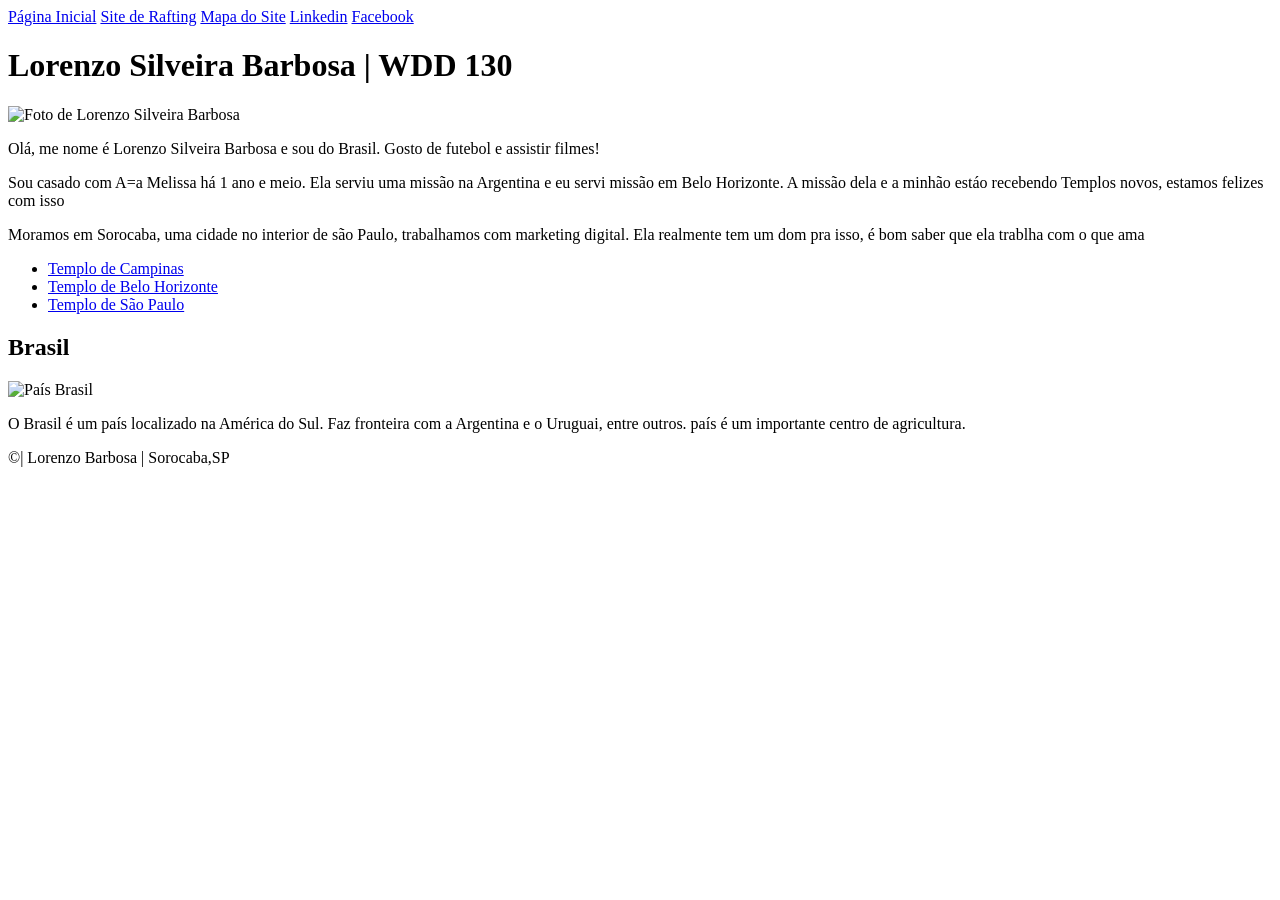
==== wwr/index.html @ b77b2b13 "update" ====
<!DOCTYPE html>
<html lang="pt-br">

<head>
    <meta charset="UTF-8">
    <meta name="viewport" content="width=device-width, initial-scale=1.0">
    <title> Lorenzo Silveira Barbosa | WDD 130</title>

    <meta name="description" content="Meu Nome é Lorenzo Silveira Barbosa, esse é o curso de HTML">
    <meta name="author" content="Lorenzo Barbosa">

    <link rel="stylesheet" href="estilos/estilos.css">
</head>

<header>
    <nav>
        <a href="#">Página Inicial</a>
        <a href="wwr/sobre.html">Site de Rafting</a>
        <a href="wwr/mapa-do-site.html">Mapa do Site</a>
        <a href="https://linkedin.com">Linkedin</a>
        <a href="https://facebook.com">Facebook</a>
    </nav>
</header>

<div class="grid">
    <h1 class="indentacao">Lorenzo Silveira Barbosa | WDD 130</h1>
    <img src="imagens/perfil.jpg" alt="Foto de Lorenzo Silveira Barbosa" width="200">
    <p class="indentacao">Olá, me nome é Lorenzo Silveira Barbosa e sou do Brasil. Gosto de futebol e assistir
        filmes!</p>

    <p class="indentacao"> Sou casado com A=a Melissa há 1 ano e meio. Ela serviu uma missão na Argentina e eu servi
        missão em Belo
        Horizonte. A missão dela e a minhão estáo recebendo Templos novos, estamos felizes com isso</p>

    <p class="indentacao"> Moramos em Sorocaba, uma cidade no interior de são Paulo, trabalhamos com marketing
        digital. Ela realmente
        tem um dom pra isso, é bom saber que ela trablha com o que ama</p>

    <ul class="caixa indentacao">
        <li>
            <a href="https://www.churchofjesuschrist.org/temples/details/campinas-brazil-temple?lang=por"
                target="_blank">Templo de Campinas</a>
        </li>
        <li>
            <a href="https://www.churchofjesuschrist.org/temples/details/belo-horizonte-brazil-temple?lang=por"
                target="_blank">Templo de Belo Horizonte</a>
        </li>
        <li>
            <a href="https://www.churchofjesuschrist.org/temples/details/sao-paulo-brazil-temple?lang=por"
                target="_blank">Templo de São Paulo</a>
        </li>
    </ul>

    </main>



    <aside class="caixa">
        <h2>Brasil</h2>
        <img src="imagens/brasil.jpg" alt="País Brasil">
        <p>O Brasil é um país localizado na América do Sul. Faz fronteira com a Argentina e o Uruguai, entre outros.
            país é um importante centro de agricultura.</p>
    </aside>

</div>
<footer>
    <p>&copy;| Lorenzo Barbosa | Sorocaba,SP</p>
</footer>
</body>

</html>
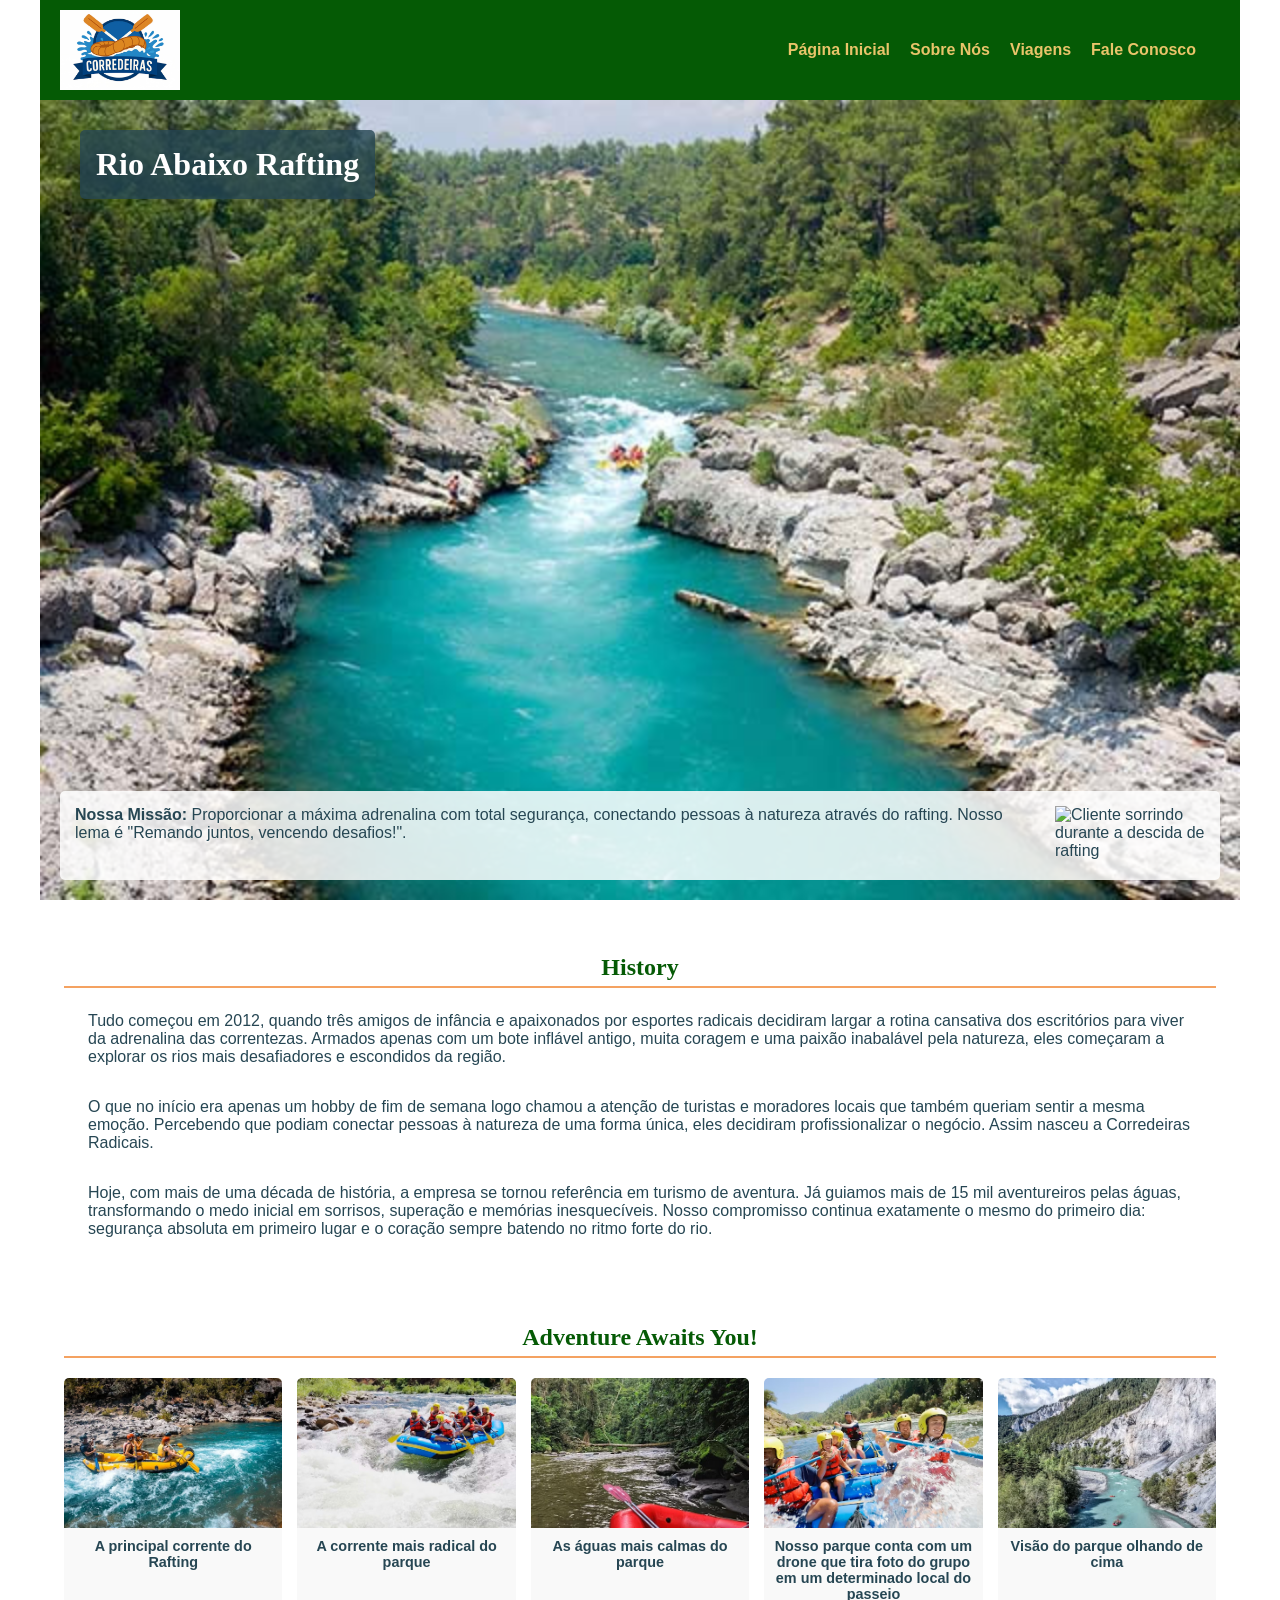
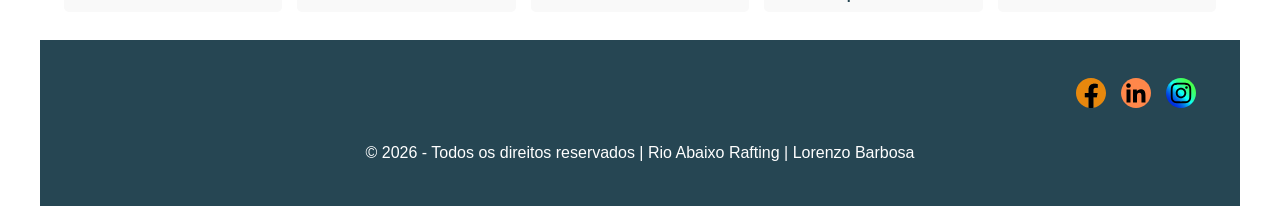
==== commit a4deb52d: "update" ====
--- a/wwr/index.html
+++ b/wwr/index.html
@@ -1,71 +1,123 @@
 <!DOCTYPE html>
-<html lang="pt-br">
+<html lang="pt-BR">
 
 <head>
     <meta charset="UTF-8">
     <meta name="viewport" content="width=device-width, initial-scale=1.0">
-    <title> Lorenzo Silveira Barbosa | WDD 130</title>
+    <title>Sobre Nós - Site de Rafting</title>
 
-    <meta name="description" content="Meu Nome é Lorenzo Silveira Barbosa, esse é o curso de HTML">
-    <meta name="author" content="Lorenzo Barbosa">
+    <link rel="stylesheet" href="estilos/rafting.css">
 
-    <link rel="stylesheet" href="estilos/estilos.css">
+    <meta name="description"
+        content="Conheça a nossa história, nossa equipe de instrutores qualificados e descubra por que somos a melhor escolha para a sua próxima aventura de rafting.">
+    <meta name="author" content="Lorenzo Silveira Barbosa">
 </head>
 
-<header>
-    <nav>
-        <a href="#">Página Inicial</a>
-        <a href="wwr/sobre.html">Site de Rafting</a>
-        <a href="wwr/mapa-do-site.html">Mapa do Site</a>
-        <a href="https://linkedin.com">Linkedin</a>
-        <a href="https://facebook.com">Facebook</a>
-    </nav>
-</header>
+<body>
 
-<div class="grid">
-    <h1 class="indentacao">Lorenzo Silveira Barbosa | WDD 130</h1>
-    <img src="imagens/perfil.jpg" alt="Foto de Lorenzo Silveira Barbosa" width="200">
-    <p class="indentacao">Olá, me nome é Lorenzo Silveira Barbosa e sou do Brasil. Gosto de futebol e assistir
-        filmes!</p>
+    <header>
+        <img src="imagens/logo.png" alt="Logotipo Rafting Aventura">
+        <nav>
+            <a href="../index.html">Página Inicial</a>
+            <a href="index.html">Sobre Nós</a>
+            <a href="passeios.html">Viagens</a>
+            <a href="contato.html">Fale Conosco</a>
+        </nav>
+    </header>
 
-    <p class="indentacao"> Sou casado com A=a Melissa há 1 ano e meio. Ela serviu uma missão na Argentina e eu servi
-        missão em Belo
-        Horizonte. A missão dela e a minhão estáo recebendo Templos novos, estamos felizes com isso</p>
+    <main>
+        <div class="hero">
+            <img src="imagens/riorafting.jpg" alt="Rio de Rafting">
+            <h1>Rio Abaixo Rafting</h1>
 
-    <p class="indentacao"> Moramos em Sorocaba, uma cidade no interior de são Paulo, trabalhamos com marketing
-        digital. Ela realmente
-        tem um dom pra isso, é bom saber que ela trablha com o que ama</p>
 
-    <ul class="caixa indentacao">
-        <li>
-            <a href="https://www.churchofjesuschrist.org/temples/details/campinas-brazil-temple?lang=por"
-                target="_blank">Templo de Campinas</a>
-        </li>
-        <li>
-            <a href="https://www.churchofjesuschrist.org/temples/details/belo-horizonte-brazil-temple?lang=por"
-                target="_blank">Templo de Belo Horizonte</a>
-        </li>
-        <li>
-            <a href="https://www.churchofjesuschrist.org/temples/details/sao-paulo-brazil-temple?lang=por"
-                target="_blank">Templo de São Paulo</a>
-        </li>
-    </ul>
+            <article>
+                <img src="imagens/cliente.jpg" alt="Cliente sorrindo durante a descida de rafting">
+                <p>
+                    <strong>Nossa Missão:</strong> Proporcionar a máxima adrenalina com total segurança,
+                    conectando pessoas à natureza através do rafting. Nosso lema é "Remando juntos,
+                    vencendo desafios!".
+                </p>
+            </article>
+        </div>
+
+        <section>
+            <h2>History</h2>
+            <p>
+                Tudo começou em 2012, quando três amigos de infância e apaixonados por esportes radicais decidiram
+                largar a rotina cansativa dos escritórios para viver da adrenalina das correntezas. Armados apenas com
+                um bote inflável
+                antigo, muita coragem e uma paixão inabalável pela natureza, eles começaram a explorar os rios mais
+                desafiadores e
+                escondidos da região.
+            </p>
+            <p>
+                O que no início era apenas um hobby de fim de semana logo chamou a atenção de turistas e moradores
+                locais que também queriam sentir a mesma emoção. Percebendo que podiam conectar pessoas à natureza de
+                uma forma única,
+                eles decidiram profissionalizar o negócio. Assim nasceu a Corredeiras Radicais.
+            </p>
+            <p>
+                Hoje, com mais de uma década de história, a empresa se tornou referência em turismo de aventura. Já
+                guiamos mais de 15 mil aventureiros pelas águas, transformando o medo inicial em sorrisos, superação e
+                memórias
+                inesquecíveis. Nosso compromisso continua exatamente o mesmo do primeiro dia: segurança absoluta em
+                primeiro lugar e o
+                coração sempre batendo no ritmo forte do rio.
+            </p>
+        </section>
+
+        <section class="chamada">
+            <h2>Adventure Awaits You!</h2>
+
+            <div class="container-aventuras">
+                <figure>
+                    <img src="imagens/corrent.jpg" alt="Corrente Rafting">
+                    <figcaption>A principal corrente do Rafting</figcaption>
+                </figure>
+
+                <figure>
+                    <img src="imagens/correntradical.jpg" alt="Corrente Radical">
+                    <figcaption>A corrente mais radical do parque</figcaption>
+                </figure>
+
+                <figure>
+                    <img src="imagens/aguascalmas.jpg" alt="As aguas mais calmas">
+                    <figcaption>As águas mais calmas do parque</figcaption>
+                </figure>
+
+                <figure>
+                    <img src="imagens/horadafoto.jpg" alt="Hora da foto">
+                    <figcaption>Nosso parque conta com um drone que tira foto do grupo em um determinado local do
+                        passeio</figcaption>
+                </figure>
+
+                <figure>
+                    <img src="imagens/visao.jpg" alt="Visao do alto">
+                    <figcaption>Visão do parque olhando de cima</figcaption>
+                </figure>
+            </div>
+        </section>
+
 
     </main>
 
+    <footer>
 
+        <nav class="redes-sociais">
+            <a href="https://facebook.com">
+                <img src="imagens/facebook.svg" alt="Ícone do Facebook">
+            </a>
+            <a href="https://linkedin.com">
+                <img src="imagens/linkedin.svg" alt="Ícone do LinkedIn">
+            </a>
+            <a href="https://instagram.com">
+                <img src="imagens/instagram.svg" alt="Ícone do Instagram">
+            </a>
+        </nav>
+        <p>&copy; 2026 - Todos os direitos reservados | Rio Abaixo Rafting | Lorenzo Barbosa</p>
+    </footer>
 
-    <aside class="caixa">
-        <h2>Brasil</h2>
-        <img src="imagens/brasil.jpg" alt="País Brasil">
-        <p>O Brasil é um país localizado na América do Sul. Faz fronteira com a Argentina e o Uruguai, entre outros.
-            país é um importante centro de agricultura.</p>
-    </aside>
-
-</div>
-<footer>
-    <p>&copy;| Lorenzo Barbosa | Sorocaba,SP</p>
-</footer>
 </body>
 
 </html>
--- a/wwr/estilos/rafting.css
+++ b/wwr/estilos/rafting.css
@@ -0,0 +1,363 @@
+:root {
+    --cor-primaria: #055a05;
+    --cor-secundaria: #f4a261;
+    --cor-destaque1: #264653;
+    --cor-destaque2: #e9c46a;
+    --fonte-titulo: "Times New Roman", "Georgia", serif;
+    --fonte-body: Arial, Helvetica, sans-serif;
+}
+
+* {
+    margin: 0;
+    padding: 0;
+    box-sizing: border-box;
+}
+
+body {
+    font-family: var(--fonte-body);
+    color: var(--cor-destaque1);
+}
+
+/* 
+   CORREÇÃO: Alterado de width fixa para max-width. 
+   Isso permite que o container expanda até 1200px (como pede seu container de contato)
+   sem quebrar ou travar em telas menores.
+*/
+header, main, footer {
+    width: 100%;
+    max-width: 1200px;
+    margin: 0 auto;
+}
+
+header {
+    background-color: var(--cor-primaria);
+    color: var(--cor-destaque2);
+    display: grid;
+    grid-template-columns: auto 1fr;
+    align-items: center;
+    padding: 10px 20px;
+}
+
+header img {
+    height: 80px;
+}
+
+header nav a {
+    color: var(--cor-destaque2);
+    text-decoration: none;
+    margin-left: 20px;
+    font-weight: bold;
+}
+
+h1, h2 {
+    font-family: var(--fonte-titulo);
+    color: var(--cor-primaria);
+    text-align: center;
+}
+
+nav, p, section, article {
+    margin: 16px;
+    padding: 8px;
+}
+
+.redes-sociais a {
+    text-decoration: none;
+}
+
+.hero {
+    position: relative;
+}
+
+.hero img {
+    display: block;
+    width: 100%;
+    height: auto;
+}
+
+.hero h1 {
+    position: absolute;
+    top: 30px;
+    left: 40px;
+    padding: 16px;
+    background-color: rgba(38, 70, 83, 0.8);
+    color: #fff; 
+    border-radius: 5px;
+}
+
+.hero article {
+    position: absolute;
+    bottom: 20px;
+    left: 20px;
+    right: 20px;
+    background-color: rgba(255, 255, 255, 0.85);
+    margin: 0;
+    padding: 15px;
+    border-radius: 5px;
+}
+
+.hero article p {
+    margin: 0;
+    padding: 0;
+    color: var(--cor-destaque1);
+}
+
+.hero article img {
+    float: right;
+    width: 150px; 
+    height: auto;
+    margin-left: 15px;
+    margin-bottom: 5px;
+}
+
+section h2 {
+    border-bottom: 2px solid var(--cor-secundaria);
+    padding-bottom: 5px;
+    margin-top: 30px;
+}
+
+footer {
+    background-color: var(--cor-destaque1);
+    color: #fff;
+    padding: 20px;
+    text-align: center;
+    margin-top: 20px;
+}
+
+.redes-sociais {
+    display: flex;
+    justify-content: flex-end;
+    gap: 15px;
+    margin-top: 10px;
+}
+
+.redes-sociais img {
+    width: 30px;
+    height: 30px;
+    filter: invert(1);
+}
+
+nav {
+    display: flex;
+    justify-content: flex-end;
+}
+
+.container-aventuras {
+    display: flex;
+    justify-content: space-between; 
+    gap: 15px;                                      
+    margin-top: 20px;
+}
+
+.container-aventuras figure {
+    flex: 1;                                        
+    margin: 0;                                      
+    text-align: center;                             
+    background-color: #f9f9f9;     
+    border-radius: 5px;
+    overflow: hidden;
+}
+
+.container-aventuras img {
+    width: 100%;
+    height: 150px;                                  
+    object-fit: cover;                              
+    display: block;
+}
+
+.container-aventuras figcaption {
+    padding: 10px 5px;
+    font-size: 0.9rem;
+    font-weight: bold;
+    color: var(--cor-destaque1); /* CORREÇÃO: var(branco) removido por propriedade válida */
+}
+
+/* Seção de Contato e Informações */
+.info-empresa {
+    text-align: center;
+    margin: 40px auto;
+    padding: 0 20px;
+}
+
+.info-empresa h1 {
+    font-size: 2rem;
+    margin-bottom: 15px;
+    color: var(--cor-primaria); 
+}
+
+.info-empresa p {
+    font-size: 1.1rem;
+    margin: 5px 0;
+}
+
+.contato-container {
+    display: flex;
+    flex-wrap: wrap;
+    gap: 30px;
+    margin: 0 auto 50px auto;
+    padding: 0 20px;
+}
+
+.mapa-container, 
+.formulario-contato {
+    flex: 1 1 450px; 
+}
+
+.mapa-container iframe {
+    border: 0;
+    border-radius: 8px;
+    box-shadow: 0 4px 10px rgba(0, 0, 0, 0.1);
+}
+
+.formulario-contato {
+    display: flex;
+    flex-direction: column;
+    gap: 20px;
+    background-color: #f9f9f9;
+    padding: 30px;
+    border-radius: 8px;
+    box-shadow: 0 4px 10px rgba(0, 0, 0, 0.05);
+}
+
+.campo {
+    display: flex;
+    flex-direction: column;
+    gap: 8px;
+}
+
+.campo label {
+    font-weight: bold;
+    color: #444;
+}
+
+.campo input[type="text"],
+.campo input[type="email"],
+.campo textarea {
+    padding: 12px;
+    border: 1px solid #ccc;
+    border-radius: 4px;
+    font-family: inherit;
+    font-size: 1rem;
+}
+
+.campo-radio {
+    display: flex;
+    flex-direction: column;
+    gap: 10px;
+}
+
+.label-grupo {
+    font-weight: bold;
+    color: #444;
+}
+
+.opcoes-radio {
+    display: flex;
+    flex-direction: column;
+    gap: 8px;
+}
+
+.opcao-item,
+.campo-checkbox {
+    display: flex;
+    align-items: center;
+    gap: 10px;
+    cursor: pointer;
+}
+
+.opcao-item label,
+.campo-checkbox label {
+    font-weight: normal;
+    color: #333;
+    cursor: pointer;
+    margin: 0;
+    padding: 0;
+}
+
+.formulario-contato button[type="submit"] {
+    background-color: #ff5722; 
+    color: white;
+    font-size: 1.1rem;
+    font-weight: bold;
+    padding: 14px;
+    border: none;
+    border-radius: 4px;
+    cursor: pointer;
+    transition: background-color 0.2s ease, transform 0.1s ease;
+    box-shadow: 0 4px 6px rgba(0, 0, 0, 0.1);
+}
+
+.formulario-contato button[type="submit"]:hover {
+    background-color: #e64a19; 
+}
+
+.formulario-contato button[type="submit"]:active {
+    transform: scale(0.98);
+}
+
+.servicos-rodape {
+    text-align: center;
+    background-color: #f0f0f0;
+    padding: 50px 20px;
+    margin-top: 40px;
+}
+
+.servicos-rodape h2 {
+    font-size: 1.8rem;
+    margin-bottom: 30px;
+}
+
+.funcionarios-grid {
+    display: flex;
+    flex-wrap: wrap;
+    justify-content: center;
+    gap: 40px;
+    max-width: 1000px;
+    margin: 0 auto;
+}
+
+.perfil-funcionario {
+    flex: 1 1 250px;
+    max-width: 300px;
+    background: white;
+    padding: 20px;
+    border-radius: 8px;
+    box-shadow: 0 4px 8px rgba(0, 0, 0, 0.05);
+}
+
+.perfil-funcionario img {
+    width: 120px;
+    height: 120px;
+    border-radius: 50%;
+    object-fit: cover;
+    margin-bottom: 15px;
+    border: 3px solid #fff;
+    box-shadow: 0 2px 5px rgba(0,0,0,0.1);
+}
+
+.perfil-funcionario p {
+    margin: 5px 0;
+}
+
+.perfil-funcionario .cargo {
+    font-size: 0.95rem;
+    color: #666;
+    font-style: italic;
+}
+
+.container-passeios {
+    display: flex;
+    flex-wrap: wrap;
+    gap: 20px;
+    justify-content: space-between;
+}
+
+.card-passeio {
+    flex: 1 1 calc(33.333% - 20px); /* Deixa os 3 cards um ao lado do outro em telas grandes */
+    box-sizing: border-box;
+}
+
+@media (max-width: 768px) {
+    .card-passeio {
+        flex: 1 1 100%; /* Fica em coluna única apenas no celular */
+    }
+}
